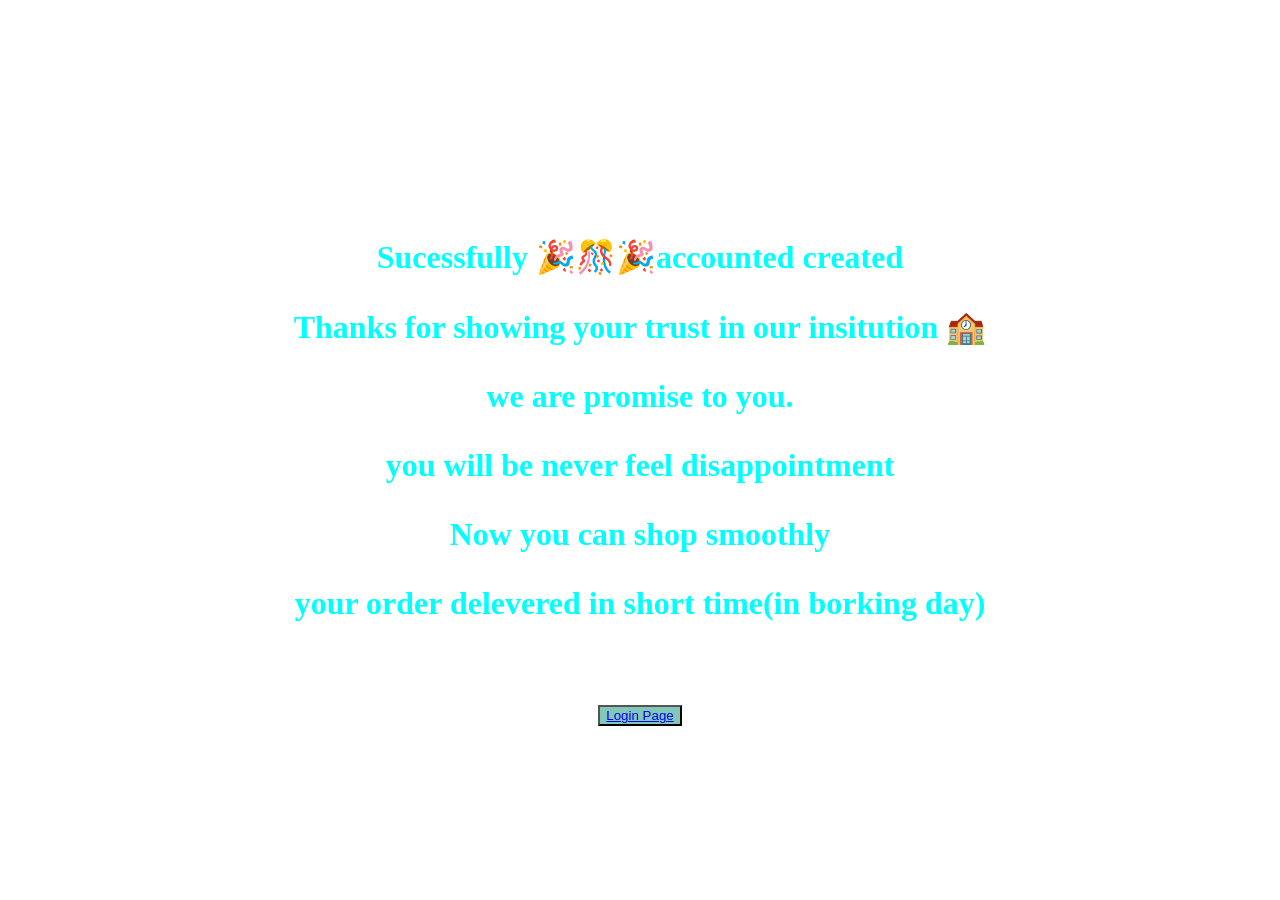
==== account-created-sucess-notification.html @ ea64dfce "updated" ====
<!DOCTYPE html>
<html lang="en">

<head>
    <meta charset="UTF-8">
    <meta name="viewport" content="width=device-width, initial-scale=1.0">
    <title>Accounted created</title>

</head>

<body>
    <div>

        <h1
            style="text-align: center; background-image: url(https://blog.logrocket.com/wp-content/uploads/2024/10/frosted-glass-effect-blur-backdrop.png?w=895);background-repeat: no-repeat;background-size:cover; color: aqua; ">
            <br>
            <br>
            <br><br><br>
            <P>Sucessfully 🎉🎊🎉accounted created</P>
            <p> Thanks for showing your trust in our insitution 🏫</p>
            <p>we are promise to you.</p>
            <p>you will be never feel disappointment </p>
            <p>Now you can shop smoothly</p>
            <p>your order delevered in short time(in borking day)</p>
            <br>
            <button style="background-color: rgb(130, 200, 184);padding: 5xp; border-radius: 10xp;font-size: 10xp;"> <a
                    href="login-page.html">Login Page</a> </button>
            <br>
            <br>
        </h1>
    </div>
</body>

</html>
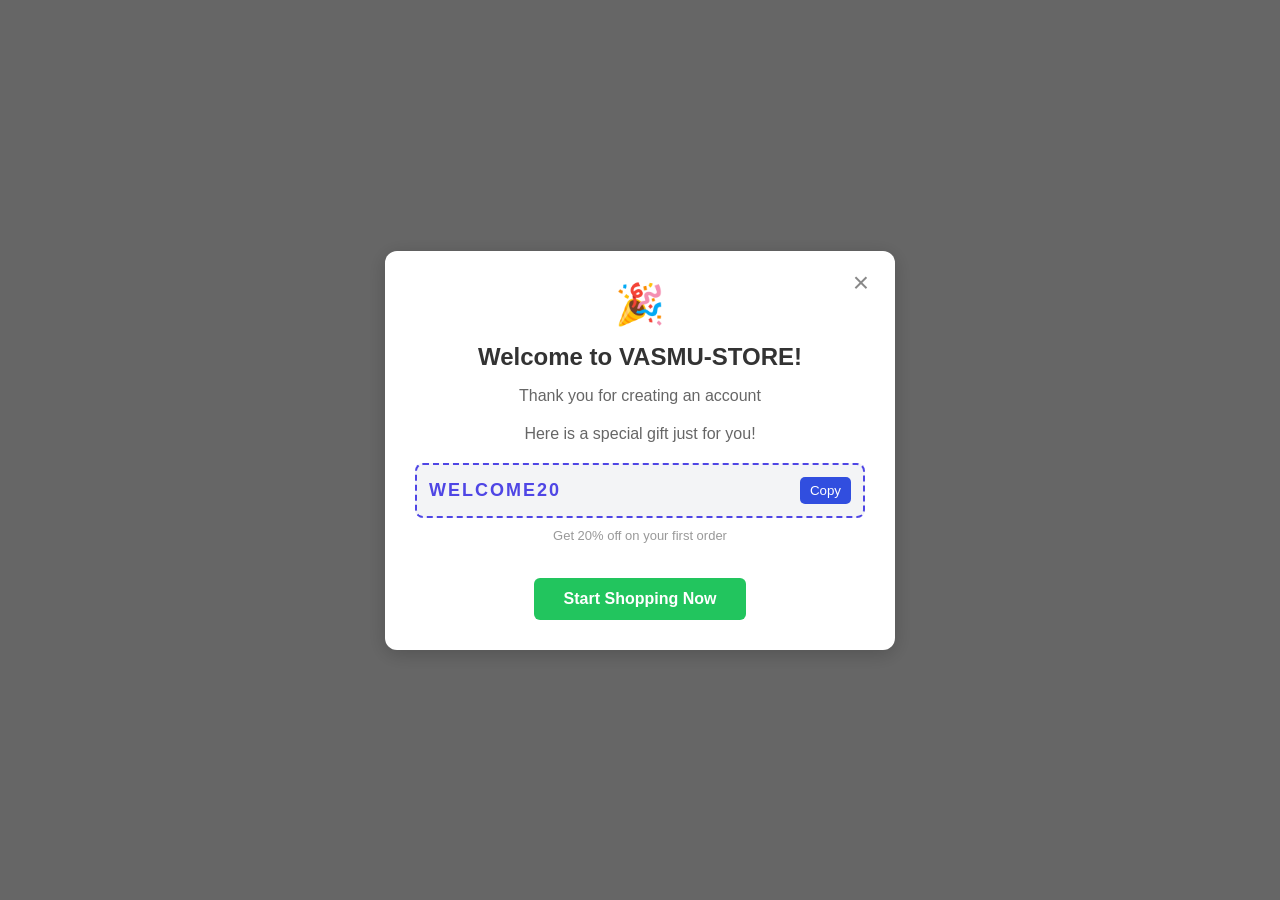
==== commit 8854ac11: "Add files via upload" ====
--- a/account-created-sucess-notification.html
+++ b/account-created-sucess-notification.html
@@ -5,29 +5,162 @@
     <meta charset="UTF-8">
     <meta name="viewport" content="width=device-width, initial-scale=1.0">
     <title>Accounted created</title>
+     <link rel="icon" href="image/icon.png" type="image/png">
+     <script>
+        // Function to show the modal (Call this after successful registration)
+function showWelcomeModal() {
+    document.getElementById('welcomeModal').style.display = 'flex';
+}
+
+// Function to close the modal
+function closeWelcomeModal() {
+    document.getElementById('welcomeModal').style.display = 'none';
+}
+
+// Function to copy the promo code
+function copyCoupon() {
+    navigator.clipboard.writeText("WELCOME20");
+    alert("Coupon code copied to clipboard! ✂️");
+}
+
+// Automatically trigger for testing (Remove this line in production)
+window.onload = showWelcomeModal;
+
+     </script>
+     <style>
+       /* Backdrop covering the whole screen */
+.modal-backdrop {
+    display: none; /* Hidden by default */
+    position: fixed;
+    top: 0;
+    left: 0;
+    width: 100%;
+    height: 100%;
+    background-color: rgba(0, 0, 0, 0.6);
+    z-index: 1000;
+    justify-content: center;
+    align-items: center;
+}
+
+/* Central Popup Box */
+.modal-box {
+    background: #ffffff;
+    padding: 30px;
+    border-radius: 12px;
+    width: 90%;
+    max-width: 450px;
+    position: relative;
+    text-align: center;
+    box-shadow: 0 4px 20px rgba(0, 0, 0, 0.2);
+    font-family: 'Segoe UI', Tahoma, Geneva, Verdana, sans-serif;
+}
+
+/* Close Button (X) */
+.close-btn {
+    position: absolute;
+    top: 15px;
+    right: 20px;
+    background: none;
+    border: none;
+    font-size: 28px;
+    cursor: pointer;
+    color: #888;
+}
+
+.emoji-icon {
+    font-size: 40px;
+}
+
+.modal-box h2 {
+    margin: 15px 0 10px;
+    color: #333;
+}
+
+.modal-box p {
+    color: #666;
+    font-size: 16px;
+    margin-bottom: 20px;
+}
+
+/* Coupon Box */
+.coupon-box {
+    background: #f3f4f6;
+    border: 2px dashed #4F46E5;
+    padding: 12px;
+    border-radius: 8px;
+    display: flex;
+    justify-content: space-between;
+    align-items: center;
+    margin-bottom: 10px;
+}
+
+.code-text {
+    font-weight: bold;
+    font-size: 18px;
+    color: #4F46E5;
+    letter-spacing: 2px;
+}
+
+.coupon-box button {
+    background: #0b2edcd5;
+    color: white;
+    border: none;
+    padding: 6px 10px;
+    border-radius: 5px;
+    cursor: pointer;
+}
+
+.sub-text {
+    font-size: 13px !important;
+    color: #999 !important;
+    margin-top: 5px;
+}
+
+/* Main Shop Button */
+.cta-btn {
+    display: inline-block;
+    background: #22c55e;
+    color: white;
+    text-decoration: none;
+    padding: 12px 30px;
+    border-radius: 6px;
+    font-weight: bold;
+    margin-top: 15px;
+    transition: background 0.2s;
+}
+
+.cta-btn:hover {
+    background: #16a34a;
+}
+
+     </style>
 
 </head>
 
 <body>
-    <div>
+   <!-- Welcome Modal Backdrop -->
+<div id="welcomeModal" class="modal-backdrop">
+    <!-- Modal Box -->
+    <div class="modal-box">
+        <button class="close-btn" onclick="closeWelcomeModal()">&times;</button>
+        <div class="modal-content">
+            <span class="emoji-icon">🎉</span>
+            <h2>Welcome to <span id="brandName">VASMU-STORE</span>!</h2>
+            <p>Thank you for creating an account</p>
+            <p> Here is a special gift just for you!</p>
+            
+            <!-- Coupon Code Box -->
+            <div class="coupon-box">
+                <span class="code-text"F>WELCOME20</span>
+                <button onclick="copyCoupon()">Copy</button>
+            </div>
+            
+            <p class="sub-text">Get 20% off on your first order</p>
+            <a href="/shop" class="cta-btn">Start Shopping Now</a>
+        </div>
+    </div>
+</div>
 
-        <h1
-            style="text-align: center; background-image: url(https://blog.logrocket.com/wp-content/uploads/2024/10/frosted-glass-effect-blur-backdrop.png?w=895);background-repeat: no-repeat;background-size:cover; color: aqua; ">
-            <br>
-            <br>
-            <br><br><br>
-            <P>Sucessfully 🎉🎊🎉accounted created</P>
-            <p> Thanks for showing your trust in our insitution 🏫</p>
-            <p>we are promise to you.</p>
-            <p>you will be never feel disappointment </p>
-            <p>Now you can shop smoothly</p>
-            <p>your order delevered in short time(in borking day)</p>
-            <br>
-            <button style="background-color: rgb(130, 200, 184);padding: 5xp; border-radius: 10xp;font-size: 10xp;"> <a
-                    href="login-page.html">Login Page</a> </button>
-            <br>
-            <br>
-        </h1>
     </div>
 </body>
 
